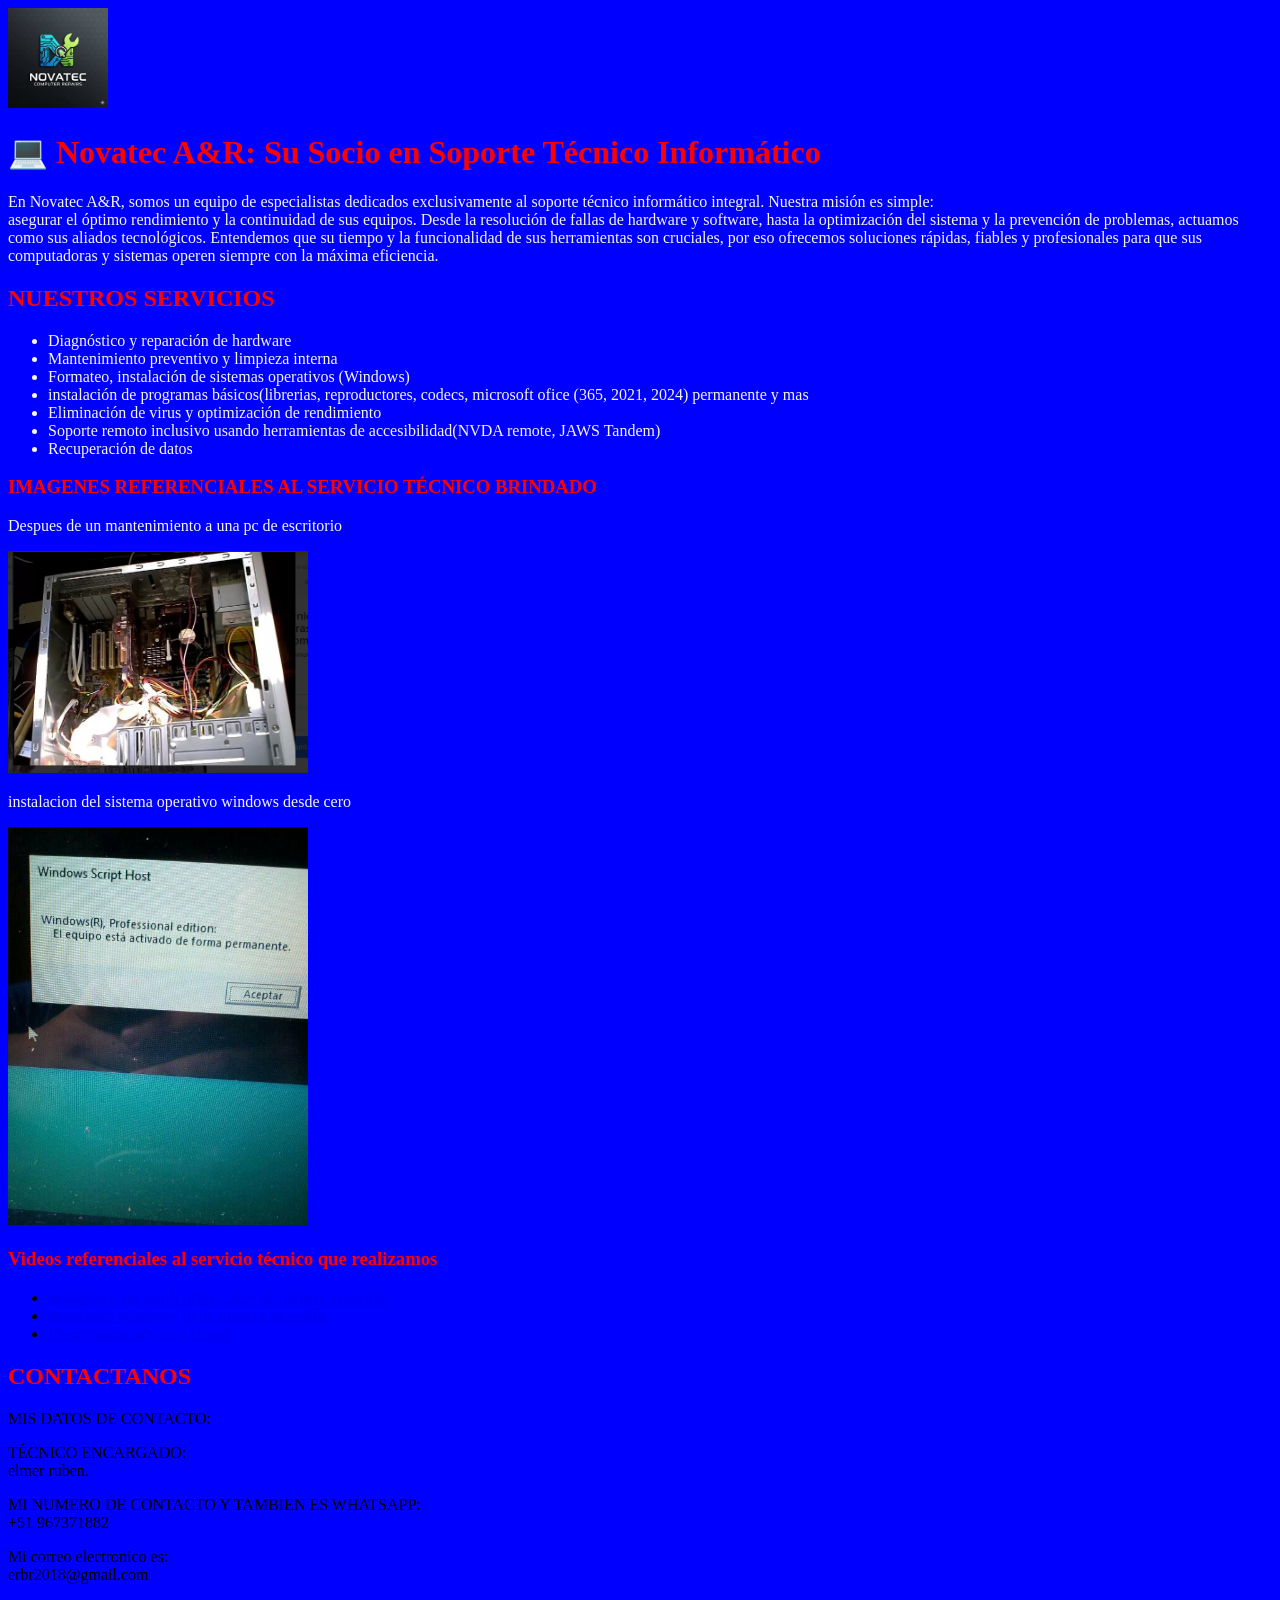
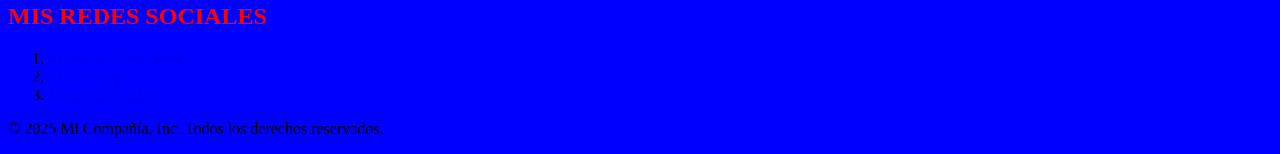
==== index.html @ 9d056ba3 "primera subida de archivos" ====
<!DOCTYPE html>
<html lang="es">
<head>
    <meta charset="UTF-8">
    <meta name="viewport" content="width=device-width, initial-scale=1.0">
    <title>Servicio Técnico de Laptops y PC NOVATEC </title>
</head>
<body bgcolor=blue>

    <img src="logo.png" alt="logo de mi empresa" width="100">


    
    <h1 style="color:red;">💻 Novatec A&R: Su Socio en Soporte Técnico Informático</h1>

    <p style="color:whitesmoke;">En Novatec A&R, somos un equipo de especialistas dedicados exclusivamente al soporte técnico informático integral. Nuestra misión es simple: <br>
asegurar el óptimo rendimiento y la continuidad de sus equipos. Desde la resolución de fallas de hardware y software, hasta la optimización del sistema y la prevención de problemas, actuamos como sus aliados tecnológicos. Entendemos que su tiempo y la funcionalidad de sus herramientas son cruciales, por eso ofrecemos soluciones rápidas, fiables y profesionales para que sus computadoras y sistemas operen siempre con la máxima eficiencia.</p>
<h2 style="color:red;">NUESTROS SERVICIOS</h2>

            <ul>
                <li style="color:whitesmoke;">Diagnóstico y reparación de hardware</li>
                <li style="color:whitesmoke;">Mantenimiento preventivo y limpieza interna</li>
                <li style="color:whitesmoke;">Formateo, instalación de sistemas operativos (Windows)</li>
                <li style="color:whitesmoke;">instalación de programas básicos(librerias, reproductores, codecs, microsoft ofice (365, 2021, 2024) permanente y mas</li>
                <li style="color:whitesmoke;">Eliminación de virus y optimización de rendimiento</li>
                <li style="color:whitesmoke;">Soporte remoto inclusivo usando herramientas de accesibilidad(NVDA remote, JAWS Tandem)</li>
                <li style="color:whitesmoke;">Recuperación de datos</li>
            </ul>

<h3 style="color:red;">IMAGENES REFERENCIALES AL SERVICIO TÉCNICO BRINDADO</h3>

<p style="color:whitesmoke;">Despues de un mantenimiento a una pc de escritorio</p>

<img src="computadora.jpg" alt="aqui se ve la parte interna de una computadora  se ve sus componentes." width="300">

<p style="color:whitesmoke;">instalacion del sistema operativo windows desde cero </p>

<img src="licencia.jpg" alt="verificando si la licencia esta permanente" width="300">


<h3 style="color:red;">Videos referenciales al servicio técnico que realizamos</h3>
<ul>
<li><a href="https://www.youtube.com/watch?v=lb-0MAK_pj0&t=1056s/" target="_blank">instalando microsoft office 2024 de manera accesible</a></li>

<li><a href="https://www.youtube.com/watch?v=14LiKPQukj4&t=481s/" target="_blank">instalando windows 10 de manera accesible</a></li>

<li><a href="https://www.youtube.com/watch?v=jEKzk6l57mE&t=7s/" target="_blank">Desarmando una pc a ciegas</a></li>

</ul>

<h2 style="color:red;">CONTACTANOS</h2>

<p style="color:whitesmoke;">
<p>MIS DATOS DE CONTACTO:<br>
<p>TÉCNICO ENCARGADO: <br>
elmer ruben.<br>
<p>MI NUMERO DE CONTACTO Y TAMBIEN ES WHATSAPP: <br>
+51 967371882<br>
<p>Mi correo electronico es: <br>
erbr2018@gmail.com
</p>



<h2 style="color:red;">MIS REDES SOCIALES</h2>

<ol>

    <li><a href="https://www.facebook.com/ioxi.dark" target="_blank">Mi perfil de facebook</a></li>
    <li><a href="https://wa.me/+51967371882" target="_blank">Mi whatsap</a></li>
    <li><a href="https://tiktok.com/@rubentec6" target="_blank">Mi perfil de tiktok</a></li>
</ol>


    <footer>
        <p>&copy; 2025 Mi Compañía, Inc. Todos los derechos reservados.</p>
    </footer>

</body>
</html>
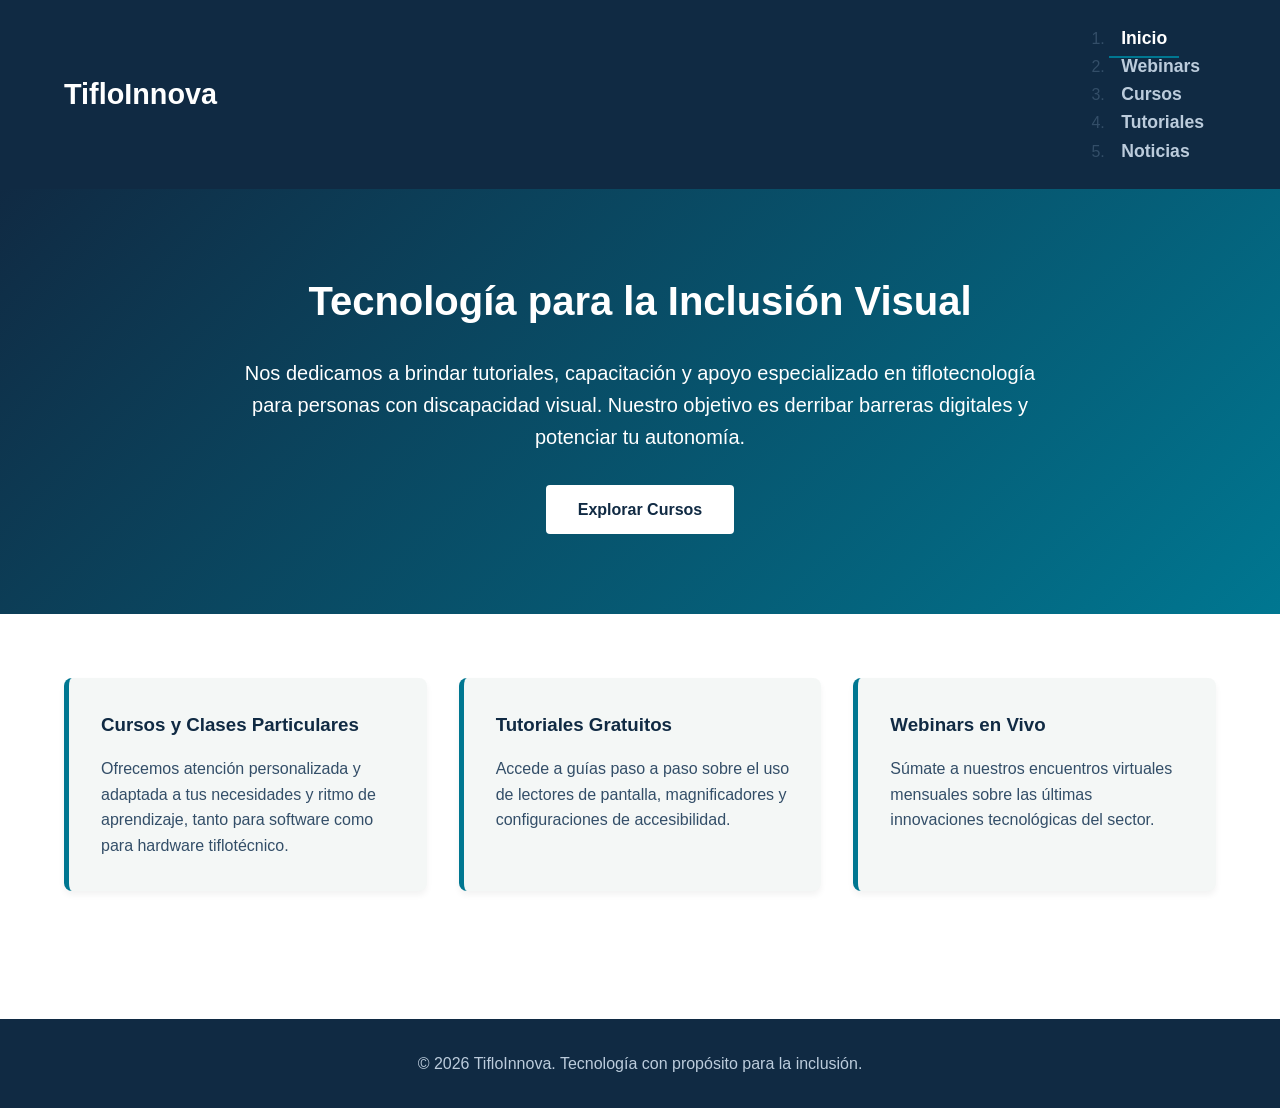
==== commit c2d250a9: "Add files via upload" ====
--- a/index.html
+++ b/index.html
@@ -1,80 +1,60 @@
-<!DOCTYPE html>
-<html lang="es">
-<head>
-    <meta charset="UTF-8">
-    <meta name="viewport" content="width=device-width, initial-scale=1.0">
-    <title>Servicio Técnico de Laptops y PC NOVATEC </title>
-</head>
-<body bgcolor=blue>
-
-    <img src="logo.png" alt="logo de mi empresa" width="100">
-
-
-    
-    <h1 style="color:red;">💻 Novatec A&R: Su Socio en Soporte Técnico Informático</h1>
-
-    <p style="color:whitesmoke;">En Novatec A&R, somos un equipo de especialistas dedicados exclusivamente al soporte técnico informático integral. Nuestra misión es simple: <br>
-asegurar el óptimo rendimiento y la continuidad de sus equipos. Desde la resolución de fallas de hardware y software, hasta la optimización del sistema y la prevención de problemas, actuamos como sus aliados tecnológicos. Entendemos que su tiempo y la funcionalidad de sus herramientas son cruciales, por eso ofrecemos soluciones rápidas, fiables y profesionales para que sus computadoras y sistemas operen siempre con la máxima eficiencia.</p>
-<h2 style="color:red;">NUESTROS SERVICIOS</h2>
-
-            <ul>
-                <li style="color:whitesmoke;">Diagnóstico y reparación de hardware</li>
-                <li style="color:whitesmoke;">Mantenimiento preventivo y limpieza interna</li>
-                <li style="color:whitesmoke;">Formateo, instalación de sistemas operativos (Windows)</li>
-                <li style="color:whitesmoke;">instalación de programas básicos(librerias, reproductores, codecs, microsoft ofice (365, 2021, 2024) permanente y mas</li>
-                <li style="color:whitesmoke;">Eliminación de virus y optimización de rendimiento</li>
-                <li style="color:whitesmoke;">Soporte remoto inclusivo usando herramientas de accesibilidad(NVDA remote, JAWS Tandem)</li>
-                <li style="color:whitesmoke;">Recuperación de datos</li>
-            </ul>
-
-<h3 style="color:red;">IMAGENES REFERENCIALES AL SERVICIO TÉCNICO BRINDADO</h3>
-
-<p style="color:whitesmoke;">Despues de un mantenimiento a una pc de escritorio</p>
-
-<img src="computadora.jpg" alt="aqui se ve la parte interna de una computadora  se ve sus componentes." width="300">
-
-<p style="color:whitesmoke;">instalacion del sistema operativo windows desde cero </p>
-
-<img src="licencia.jpg" alt="verificando si la licencia esta permanente" width="300">
-
-
-<h3 style="color:red;">Videos referenciales al servicio técnico que realizamos</h3>
-<ul>
-<li><a href="https://www.youtube.com/watch?v=lb-0MAK_pj0&t=1056s/" target="_blank">instalando microsoft office 2024 de manera accesible</a></li>
-
-<li><a href="https://www.youtube.com/watch?v=14LiKPQukj4&t=481s/" target="_blank">instalando windows 10 de manera accesible</a></li>
-
-<li><a href="https://www.youtube.com/watch?v=jEKzk6l57mE&t=7s/" target="_blank">Desarmando una pc a ciegas</a></li>
-
-</ul>
-
-<h2 style="color:red;">CONTACTANOS</h2>
-
-<p style="color:whitesmoke;">
-<p>MIS DATOS DE CONTACTO:<br>
-<p>TÉCNICO ENCARGADO: <br>
-elmer ruben.<br>
-<p>MI NUMERO DE CONTACTO Y TAMBIEN ES WHATSAPP: <br>
-+51 967371882<br>
-<p>Mi correo electronico es: <br>
-erbr2018@gmail.com
-</p>
-
-
-
-<h2 style="color:red;">MIS REDES SOCIALES</h2>
-
-<ol>
-
-    <li><a href="https://www.facebook.com/ioxi.dark" target="_blank">Mi perfil de facebook</a></li>
-    <li><a href="https://wa.me/+51967371882" target="_blank">Mi whatsap</a></li>
-    <li><a href="https://tiktok.com/@rubentec6" target="_blank">Mi perfil de tiktok</a></li>
-</ol>
-
-
-    <footer>
-        <p>&copy; 2025 Mi Compañía, Inc. Todos los derechos reservados.</p>
-    </footer>
-
-</body>
+<!DOCTYPE html>
+<html lang="es">
+<head>
+    <meta charset="UTF-8">
+    <meta name="viewport" content="width=device-width, initial-scale=1.0">
+    <title>TifloInnova - Inicio</title>
+    <link rel="stylesheet" href="style.css">
+</head>
+<body>
+
+    <header>
+        <div class="container nav-container">
+            <div class="logo">
+                <h1>TifloInnova</h1>
+            </div>
+            <nav aria-label="Menú principal">
+                <ol>
+                    <li><a href="index.html" class="active">Inicio</a></li>
+                    <li><a href="webinars.html">Webinars</a></li>
+                    <li><a href="cursos.html">Cursos</a></li>
+                    <li><a href="tutoriales.html">Tutoriales</a></li>
+                    <li><a href="noticias.html">Noticias</a></li>
+                </ul>
+            </nav>
+        </div>
+    </header>
+
+    <main>
+        <section class="hero">
+            <div class="container">
+                <h2>Tecnología para la Inclusión Visual</h2>
+                <p>Nos dedicamos a brindar tutoriales, capacitación y apoyo especializado en tiflotecnología para personas con discapacidad visual. Nuestro objetivo es derribar barreras digitales y potenciar tu autonomía.</p>
+                <a href="cursos.html" class="btn">Explorar Cursos</a>
+            </div>
+        </section>
+
+        <section class="services container">
+            <div class="card">
+                <h3>Cursos y Clases Particulares</h3>
+                <p>Ofrecemos atención personalizada y adaptada a tus necesidades y ritmo de aprendizaje, tanto para software como para hardware tiflotécnico.</p>
+            </div>
+            <div class="card">
+                <h3>Tutoriales Gratuitos</h3>
+                <p>Accede a guías paso a paso sobre el uso de lectores de pantalla, magnificadores y configuraciones de accesibilidad.</p>
+            </div>
+            <div class="card">
+                <h3>Webinars en Vivo</h3>
+                <p>Súmate a nuestros encuentros virtuales mensuales sobre las últimas innovaciones tecnológicas del sector.</p>
+            </div>
+        </section>
+    </main>
+
+    <footer>
+        <div class="container">
+            <p>&copy; 2026 TifloInnova. Tecnología con propósito para la inclusión.</p>
+        </div>
+    </footer>
+
+</body>
 </html>
--- a/style.css
+++ b/style.css
@@ -0,0 +1,151 @@
+/* Variables de color de alto contraste profesional */
+:root {
+    --bg-primary: #ffffff;
+    --bg-secondary: #f4f7f6;
+    --color-dark: #102a43;
+    --color-accent: #007791;
+    --color-text: #334e68;
+    --color-light: #ffffff;
+}
+
+* {
+    margin: 0;
+    padding: 0;
+    box-sizing: border-box;
+}
+
+body {
+    font-family: 'Segoe UI', Tahoma, Geneva, Verdana, sans-serif;
+    line-height: 1.6;
+    background-color: var(--bg-primary);
+    color: var(--color-text);
+}
+
+.container {
+    width: 90%;
+    max-width: 1200px;
+    margin: 0 auto;
+}
+
+/* Encabezado */
+header {
+    background-color: var(--color-dark);
+    padding: 1.5rem 0;
+    position: sticky;
+    top: 0;
+    z-index: 100;
+}
+
+.nav-container {
+    display: flex;
+    justify-content: space-between;
+    align-items: center;
+    flex-wrap: wrap;
+}
+
+.logo h1 {
+    color: var(--color-light);
+    font-size: 1.8rem;
+}
+
+nav ul {
+    display: flex;
+    list-style: none;
+    gap: 1.5rem;
+}
+
+nav a {
+    color: #bcccdc;
+    text-decoration: none;
+    font-weight: 600;
+    font-size: 1.1rem;
+    padding: 0.5rem 0.75rem;
+    border-bottom: 2px solid transparent;
+    transition: all 0.3s ease;
+}
+
+nav a:hover, nav a.active {
+    color: var(--color-light);
+    border-bottom: 2px solid var(--color-accent);
+}
+
+/* Sección Hero */
+.hero {
+    background: linear-gradient(135deg, var(--color-dark) 0%, var(--color-accent) 100%);
+    color: var(--color-light);
+    padding: 5rem 0;
+    text-align: center;
+}
+
+.hero h2 {
+    font-size: 2.5rem;
+    margin-bottom: 1.5rem;
+}
+
+.hero p {
+    font-size: 1.25rem;
+    max-width: 800px;
+    margin: 0 auto 2rem auto;
+}
+
+.btn {
+    display: inline-block;
+    background-color: var(--color-light);
+    color: var(--color-dark);
+    padding: 0.75rem 2rem;
+    text-decoration: none;
+    font-weight: bold;
+    border-radius: 4px;
+    transition: background 0.3s ease;
+}
+
+.btn:hover {
+    background-color: var(--bg-secondary);
+}
+
+/* Sección de Contenido */
+.main-content {
+    padding: 4rem 0;
+}
+
+.services {
+    display: grid;
+    grid-template-columns: repeat(auto-fit, minmax(300px, 1fr));
+    gap: 2rem;
+    padding: 4rem 0;
+}
+
+.card {
+    background-color: var(--bg-secondary);
+    padding: 2rem;
+    border-radius: 8px;
+    border-left: 5px solid var(--color-accent);
+    box-shadow: 0 4px 6px rgba(0,0,0,0.05);
+}
+
+.card h3 {
+    color: var(--color-dark);
+    margin-bottom: 1rem;
+}
+
+/* Pie de página */
+footer {
+    background-color: var(--color-dark);
+    color: #bcccdc;
+    text-align: center;
+    padding: 2rem 0;
+    margin-top: 4rem;
+}
+
+/* Responsividad básica */
+@media (max-width: 768px) {
+    .nav-container {
+        flex-direction: column;
+        gap: 1rem;
+    }
+    nav ul {
+        flex-direction: column;
+        align-items: center;
+        gap: 0.5rem;
+    }
+}
